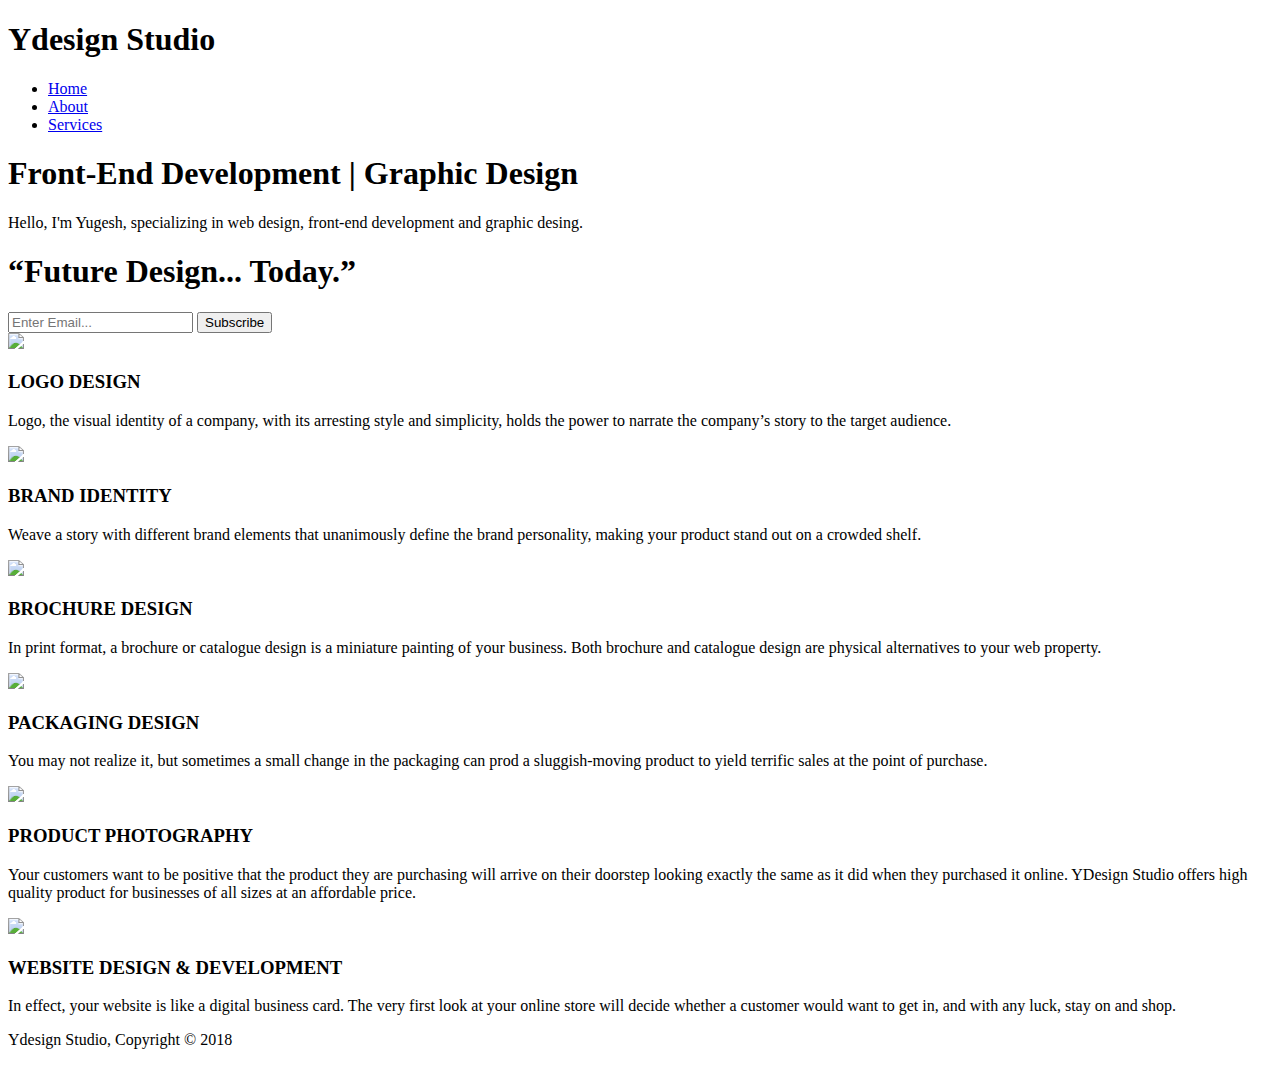
==== index.html @ f08863aa "new file" ====
<!DOCTYPE html>
<html>
  <head>
    <meta charset="utf-8">
    <meta name="viewport" content="width=device-width">
    <meta name="description" content="Web Designer | Front-End Developer">
	  <meta name="keywords" content="Web Designer | Front-End Developer">
  	<meta name="author" content="Yugesh Iwaram">
    <title>Ydesing Studio | Welcome</title>
    <link rel="stylesheet" href="./style/style.css">
  </head>
  <body>
    <header>
      <div class="container">
        <div id="branding">
          <h1><span class="highlight">Ydesign</span> Studio</h1>
        </div>
        <nav>
          <ul>
            <li class="current"><a href="index.html">Home</a></li>
            <li><a href="about.html">About</a></li>
            <li><a href="services.html">Services</a></li>
          </ul>
        </nav>
      </div>
    </header>

    <section id="showcase">
      <div class="container">
        <h1>Front-End Development | Graphic Design</h1>
        <p>Hello, I'm Yugesh, specializing in web design, front-end development and graphic desing.</p>
      </div>
    </section>

    <section id="futuredesign">
      <div class="container">
        <h1><q>Future Design...
Today.</q></h1>
        <form>
          <input type="email" placeholder="Enter Email...">
          <button type="submit" class="button_1">Subscribe</button>
        </form>
      </div>
    </section>

    <section id="boxes">
      <div class="container">
        <div class="box">
          <img src="./images/logo.png">
          <h3>LOGO DESIGN</h3>
          <p>Logo, the visual identity of a company, with its arresting style and simplicity,
             holds the power to narrate the company’s story to the target audience.</p>
        </div>
        <div class="box">
          <img src="./images/brand.png">
          <h3>BRAND IDENTITY</h3>
          <p>Weave a story with different brand elements that unanimously define the brand personality,
            making your product stand out on a crowded shelf.</p>
        </div>
        <div class="box">
          <img src="./images/brochure.png">
          <h3>BROCHURE DESIGN</h3>
          <p>In print format, a brochure or catalogue design is a miniature painting of your business. Both brochure and catalogue design
            are physical alternatives to your web property.</p>
        </div>
        <div class="box">
          <img src="./images/packaging.png">
          <h3>PACKAGING DESIGN</h3>
          <p>You may not realize it, but sometimes a small change in the packaging can prod a sluggish-moving product to
            yield terrific sales at the point of purchase.</p>
        </div>
        <div class="box">
          <img src="./images/photo.png">
          <h3>PRODUCT PHOTOGRAPHY</h3>
          <p>Your customers want to be positive that the product they are purchasing will arrive on their doorstep looking exactly the same as it did
            when they purchased it online. YDesign Studio offers high quality product for businesses of all sizes at an affordable price. </p>
        </div>
        <div class="box">
          <img src="./images/web.png">
          <h3>WEBSITE DESIGN & DEVELOPMENT</h3>
          <p>In effect, your website is like a digital business card. The very first look at your online store will decide whether
            a customer would want to get in, and with any luck, stay on and shop.</p>
        </div>
      </div>
    </section>

    <footer>
      <p>Ydesign Studio, Copyright &copy; 2018</p>
    </footer>
  </body>
</html>
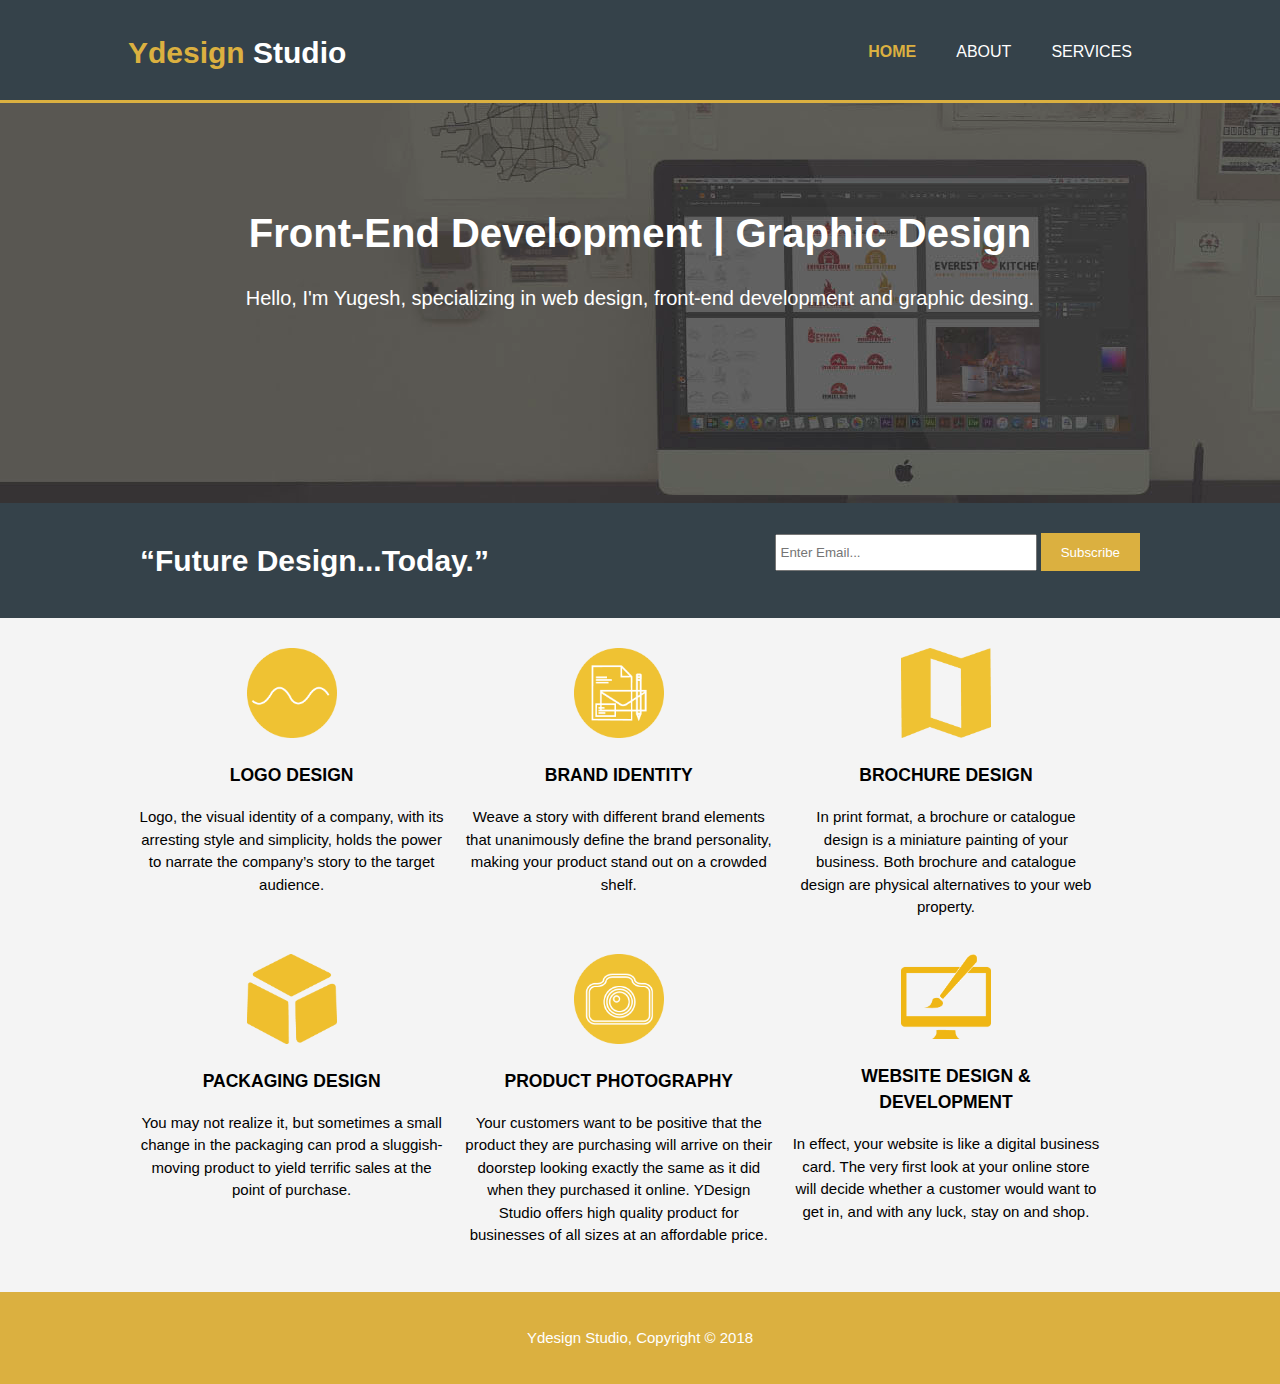
==== commit b964adbe: "code change" ====
--- a/index.html
+++ b/index.html
@@ -1,5 +1,5 @@
 <!DOCTYPE html>
-<html>
+<html lang="en">
   <head>
     <meta charset="utf-8">
     <meta name="viewport" content="width=device-width">
@@ -34,8 +34,7 @@
 
     <section id="futuredesign">
       <div class="container">
-        <h1><q>Future Design...
-Today.</q></h1>
+        <h1><q>Future Design...Today.</q></h1>
         <form>
           <input type="email" placeholder="Enter Email...">
           <button type="submit" class="button_1">Subscribe</button>
@@ -46,37 +45,37 @@
     <section id="boxes">
       <div class="container">
         <div class="box">
-          <img src="./images/logo.png">
+          <img src="./images/logo.png" alt="Logo image">
           <h3>LOGO DESIGN</h3>
           <p>Logo, the visual identity of a company, with its arresting style and simplicity,
              holds the power to narrate the company’s story to the target audience.</p>
         </div>
         <div class="box">
-          <img src="./images/brand.png">
+          <img src="./images/brand.png" alt="branding images">
           <h3>BRAND IDENTITY</h3>
           <p>Weave a story with different brand elements that unanimously define the brand personality,
             making your product stand out on a crowded shelf.</p>
         </div>
         <div class="box">
-          <img src="./images/brochure.png">
+          <img src="./images/brochure.png" alt="brochure image">
           <h3>BROCHURE DESIGN</h3>
           <p>In print format, a brochure or catalogue design is a miniature painting of your business. Both brochure and catalogue design
             are physical alternatives to your web property.</p>
         </div>
         <div class="box">
-          <img src="./images/packaging.png">
+          <img src="./images/packaging.png" alt="packaging image">
           <h3>PACKAGING DESIGN</h3>
           <p>You may not realize it, but sometimes a small change in the packaging can prod a sluggish-moving product to
             yield terrific sales at the point of purchase.</p>
         </div>
         <div class="box">
-          <img src="./images/photo.png">
+          <img src="./images/photo.png" alt="photo">
           <h3>PRODUCT PHOTOGRAPHY</h3>
           <p>Your customers want to be positive that the product they are purchasing will arrive on their doorstep looking exactly the same as it did
             when they purchased it online. YDesign Studio offers high quality product for businesses of all sizes at an affordable price. </p>
         </div>
         <div class="box">
-          <img src="./images/web.png">
+          <img src="./images/web.png" alt="web image">
           <h3>WEBSITE DESIGN & DEVELOPMENT</h3>
           <p>In effect, your website is like a digital business card. The very first look at your online store will decide whether
             a customer would want to get in, and with any luck, stay on and shop.</p>
--- a/style/style.css
+++ b/style/style.css
@@ -0,0 +1,205 @@
+body{
+  font: 15px/1.5 Arial, Helvetica,sans-serif;
+  padding:0;
+  margin:0;
+  background-color:#f4f4f4;
+}
+
+/* Global */
+.container{
+  width:80%;
+  margin:auto;
+  overflow:hidden;
+}
+
+ul{
+  margin:0;
+  padding:0;
+}
+
+.button_1{
+  height:38px;
+  background:#dbb040;
+  border:0;
+  padding-left: 20px;
+  padding-right:20px;
+  color:#ffffff;
+}
+
+.dark{
+  padding:15px;
+  background:#35424a;
+  color:#ffffff;
+  margin-top:10px;
+  margin-bottom:10px;
+}
+
+/* Header **/
+header{
+  background:#35424a;
+  color:#ffffff;
+  padding-top:30px;
+  min-height:70px;
+  border-bottom:#dbb040 3px solid;
+}
+
+header a{
+  color:#ffffff;
+  text-decoration:none;
+  text-transform: uppercase;
+  font-size:16px;
+}
+
+header li{
+  float:left;
+  display:inline;
+  padding: 0 20px 0 20px;
+}
+
+header #branding{
+  float:left;
+}
+
+header #branding h1{
+  margin:0;
+}
+
+header nav{
+  float:right;
+  margin-top:10px;
+}
+
+header .highlight, header .current a{
+  color:#dbb040;
+  font-weight:bold;
+}
+
+header a:hover{
+  color:#cccccc;
+  font-weight:bold;
+}
+
+/* Showcase */
+#showcase{
+  min-height:400px;
+  background:url('../images/showcase.jpg') no-repeat 0 -80px;
+  text-align:center;
+  color:#ffffff;
+}
+
+#showcase h1{
+  margin-top:100px;
+  font-size:40px;
+  margin-bottom:10px;
+}
+
+#showcase p{
+  font-size:20px;
+}
+
+/* Newsletter */
+#futuredesign{
+  padding:15px;
+  color:#ffffff;
+  background:#35424a
+}
+
+#futuredesign h1{
+  float:left;
+}
+
+#futuredesign form {
+  float:right;
+  margin-top:15px;
+}
+
+#futuredesign input[type="email"]{
+  padding:4px;
+  height:25px;
+  width:250px;
+}
+
+/* Boxes */
+#boxes{
+  margin-top:20px;
+}
+
+#boxes .box{
+  float:left;
+  text-align: center;
+  width:30%;
+  padding:10px;
+}
+
+#boxes .box img{
+  width:90px;
+}
+
+/* Sidebar */
+aside#sidebar{
+  float:right;
+  width:30%;
+  margin-top:10px;
+}
+
+aside#sidebar .quote input, aside#sidebar .quote textarea{
+  width:90%;
+  padding:5px;
+}
+
+/* Main-col */
+article#main-col{
+  float:left;
+  width:65%;
+}
+
+/* Services */
+ul#services li{
+  list-style: none;
+  padding:20px;
+  border: #cccccc solid 1px;
+  margin-bottom:5px;
+  background:#e6e6e6;
+}
+
+footer{
+  padding:20px;
+  margin-top:20px;
+  color:#ffffff;
+  background-color:#dbb040;
+  text-align: center;
+}
+
+/* Media Queries */
+@media(max-width: 768px){
+  header #branding,
+  header nav,
+  header nav li,
+  #futuredesign h1,
+  #futuredesign form,
+  #boxes .box,
+  article#main-col,
+  aside#sidebar{
+    float:none;
+    text-align:center;
+    width:100%;
+  }
+
+  header{
+    padding-bottom:20px;
+  }
+
+  #showcase h1{
+    margin-top:40px;
+  }
+
+  #futuredesign button, .quote button{
+    display:block;
+    width:100%;
+  }
+
+  #futuredesign form input[type="email"], .quote input, .quote textarea{
+    width:100%;
+    margin-bottom:5px;
+  }
+}
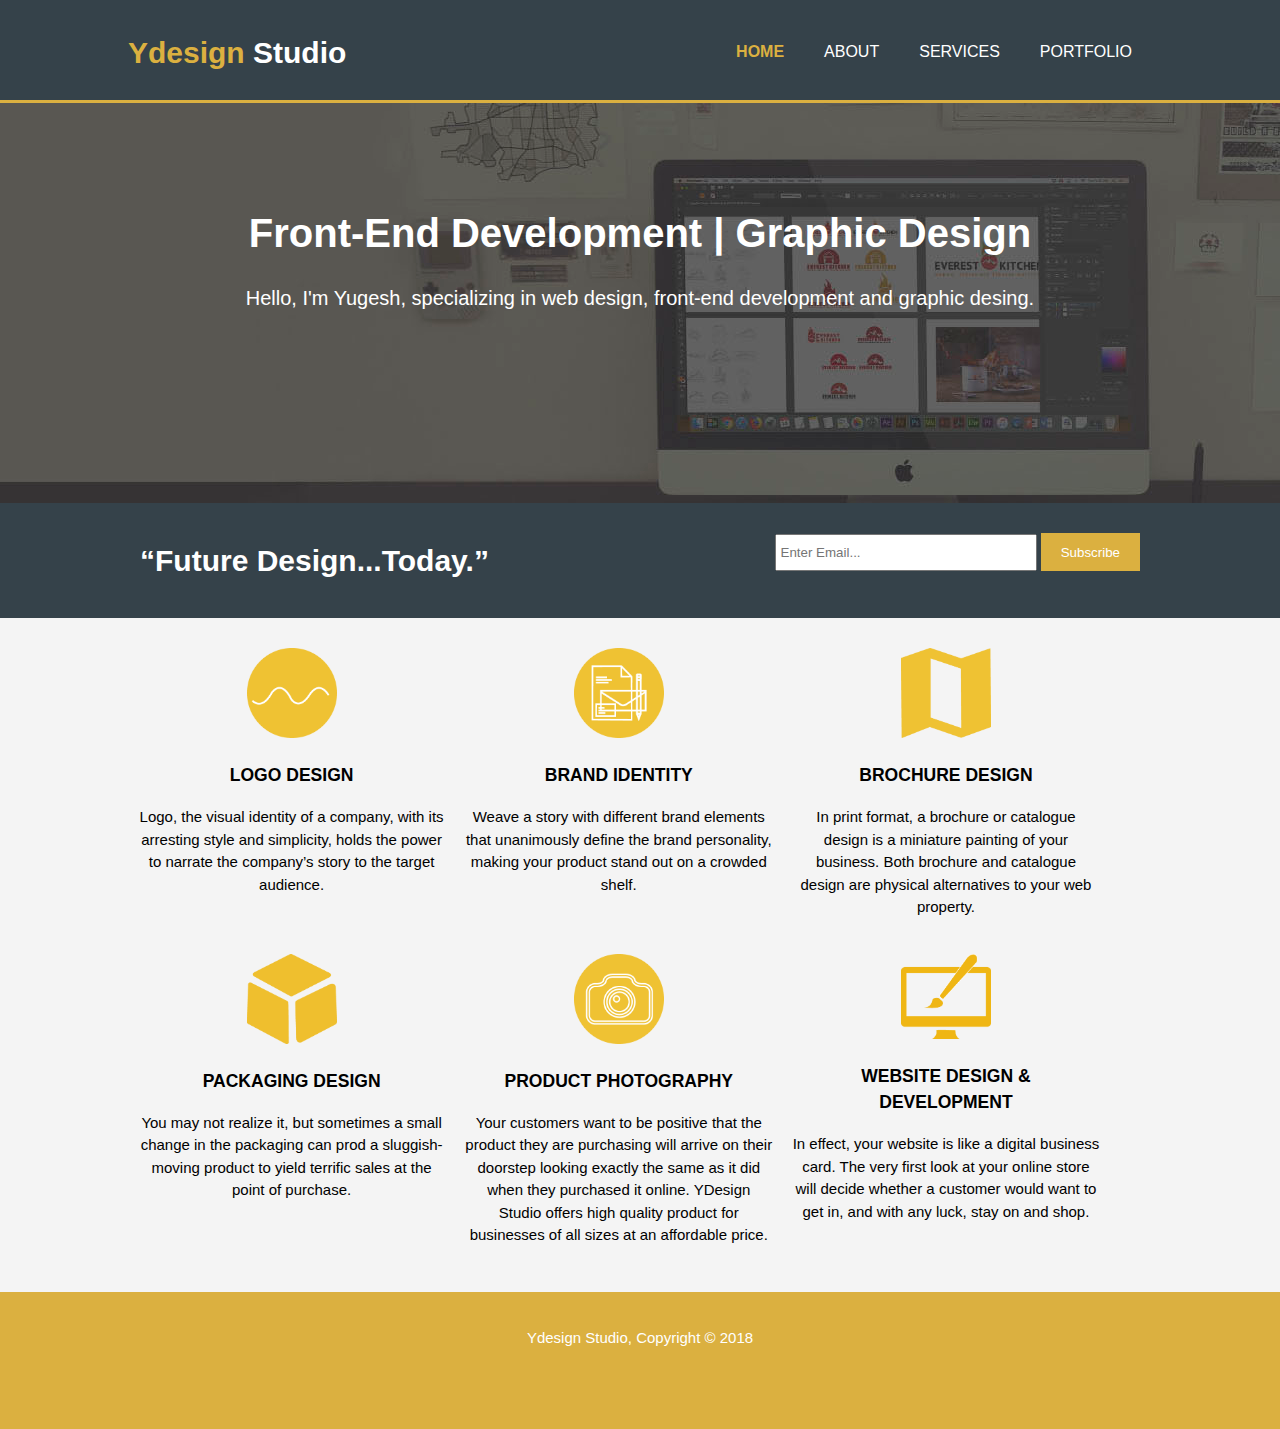
==== commit 29ca433e: "code change" ====
--- a/index.html
+++ b/index.html
@@ -7,6 +7,9 @@
 	  <meta name="keywords" content="Web Designer | Front-End Developer">
   	<meta name="author" content="Yugesh Iwaram">
     <title>Ydesing Studio | Welcome</title>
+    <link rel="stylesheet" href="https://use.fontawesome.com/releases/v5.5.0/css/all.css"
+  integrity="sha384-B4dIYHKNBt8Bc12p+WXckhzcICo0wtJAoU8YZTY5qE0Id1GSseTk6S+L3BlXeVIU" crossorigin="anonymous">
+    <link href="https://fonts.googleapis.com/css?family=Playfair+Display|Slabo+27px" rel="stylesheet">
     <link rel="stylesheet" href="./style/style.css">
   </head>
   <body>
@@ -20,6 +23,7 @@
             <li class="current"><a href="index.html">Home</a></li>
             <li><a href="about.html">About</a></li>
             <li><a href="services.html">Services</a></li>
+            <li><a href="portfolio.html">Portfolio</a></li>
           </ul>
         </nav>
       </div>
@@ -85,6 +89,12 @@
 
     <footer>
       <p>Ydesign Studio, Copyright &copy; 2018</p>
+      <br><br>
+    <a href="https://www.facebook.com/ydesignusa/" target="_blank"> <i class="fab fa-facebook"> </i> </a>
+    <a href="https://www.behance.net/yugeshiwaram" target="_blank"> <i class="fab fa-behance"> </i> </a>
+      <a href="https://www.instagram.com/ydesignusa/?hl=en" target="_blank"> <i class="fab fa-instagram"> </i> </a>
+    <a href="https://twitter.com/yugeshiwaram" target="_blank"> <i class="fab fa-twitter"> </i> </a>
+    <a href="https://www.linkedin.com/in/yugesh-iwaram-b29879114/" target="_blank"> <i class="fab fa-linkedin"> </i> </a>
     </footer>
   </body>
 </html>
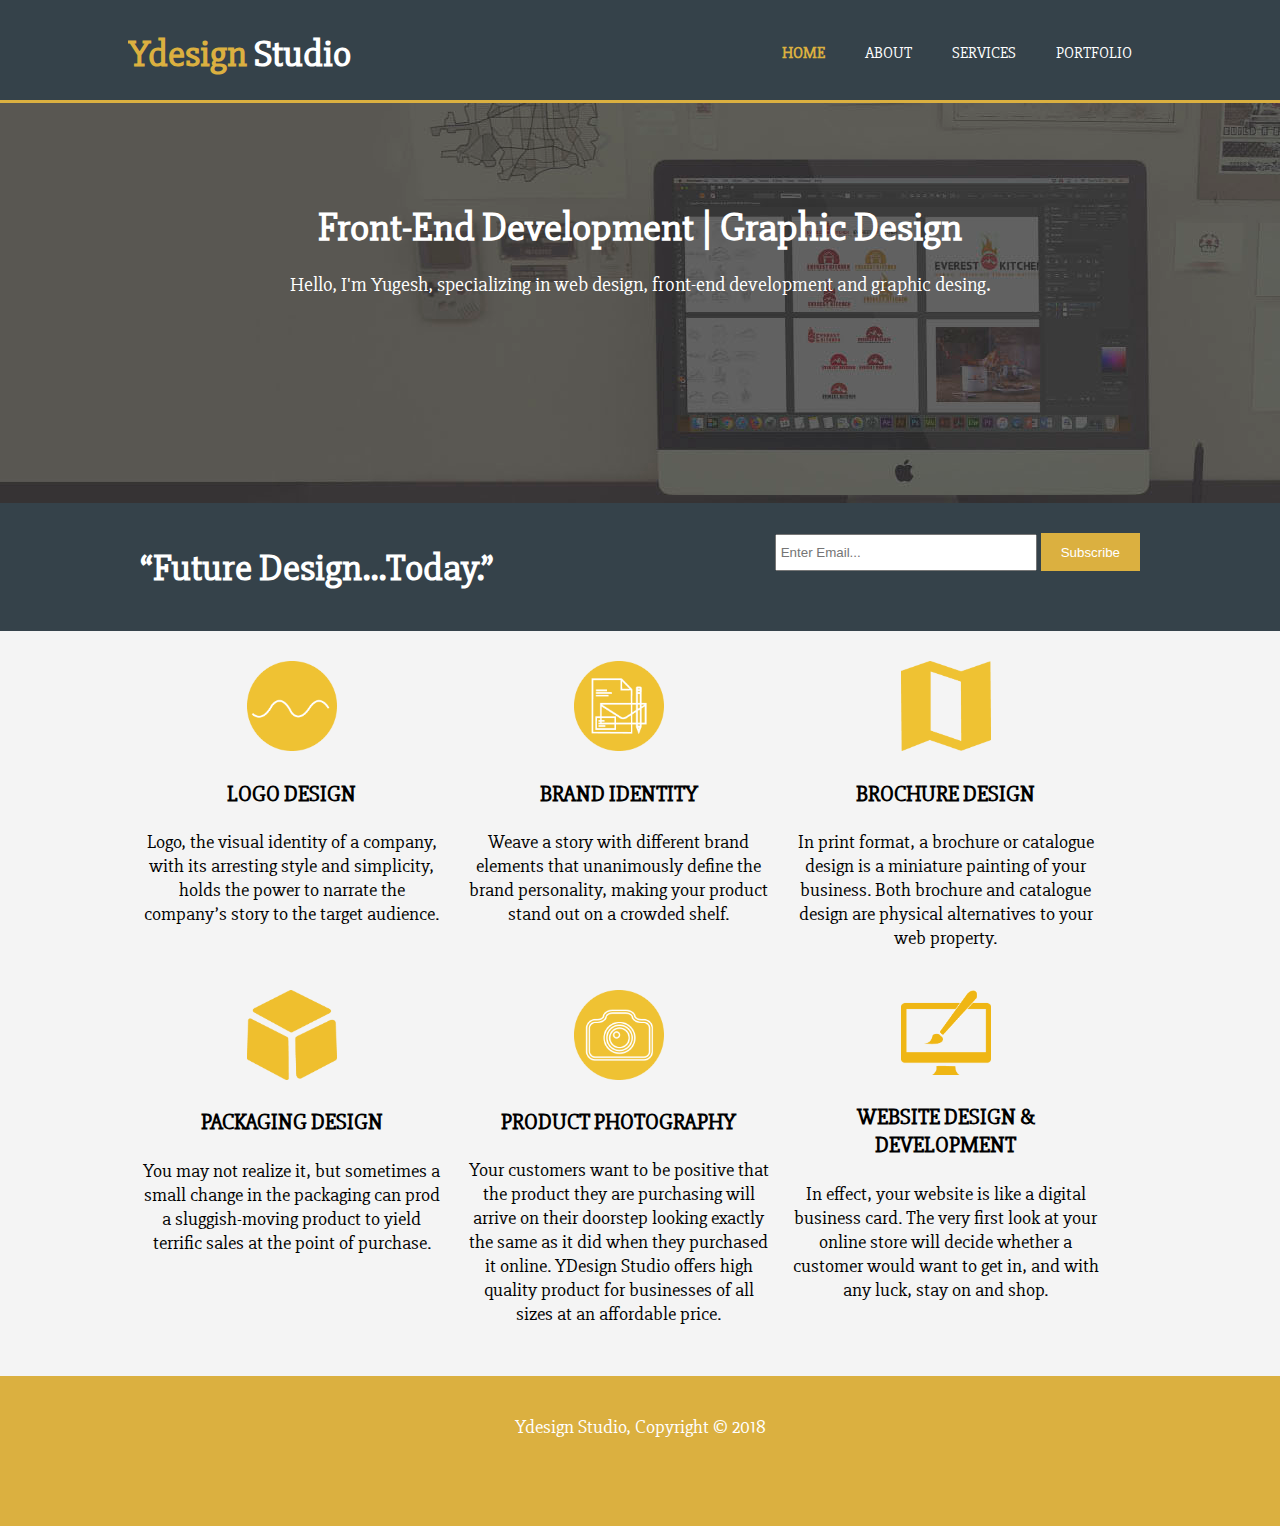
==== commit 8a4e916e: "change code" ====
--- a/index.html
+++ b/index.html
@@ -51,7 +51,7 @@
         <div class="box">
           <img src="./images/logo.png" alt="Logo image">
           <h3>LOGO DESIGN</h3>
-          <p>Logo, the visual identity of a company, with its arresting style and simplicity,
+          <p id="delay">Logo, the visual identity of a company, with its arresting style and simplicity,
              holds the power to narrate the company’s story to the target audience.</p>
         </div>
         <div class="box">
--- a/style/style.css
+++ b/style/style.css
@@ -1,5 +1,6 @@
 body{
-  font: 15px/1.5 Arial, Helvetica,sans-serif;
+  font-family: 'Slabo 27px', serif;
+  font-size: 1.2em;
   padding:0;
   margin:0;
   background-color:#f4f4f4;
@@ -202,4 +203,35 @@
     width:100%;
     margin-bottom:5px;
   }
-}
+  .fa-linkedin {
+    color:#3B5998;
+    text-align: center;
+    padding: 5px;
+    font-size: 40px;
+  }
+  .fa-facebook {
+    color: #3B5998;
+    font-size: 40px;
+    text-align: center;
+    padding: 10px;
+  }
+
+  .fa-behance {
+    color:#3B5998;
+    text-align: center;
+    font-size: 40px;
+    padding: 10px;
+  }
+  .fa-instagram {
+    color:#3B5998;
+    text-align: center;
+    font-size: 40px;
+    padding: 10px;
+  }
+
+  .fa-twitter {
+    color:#0F9D58;
+    text-align: center;
+    font-size: 40px;
+    padding: 10px;
+  }
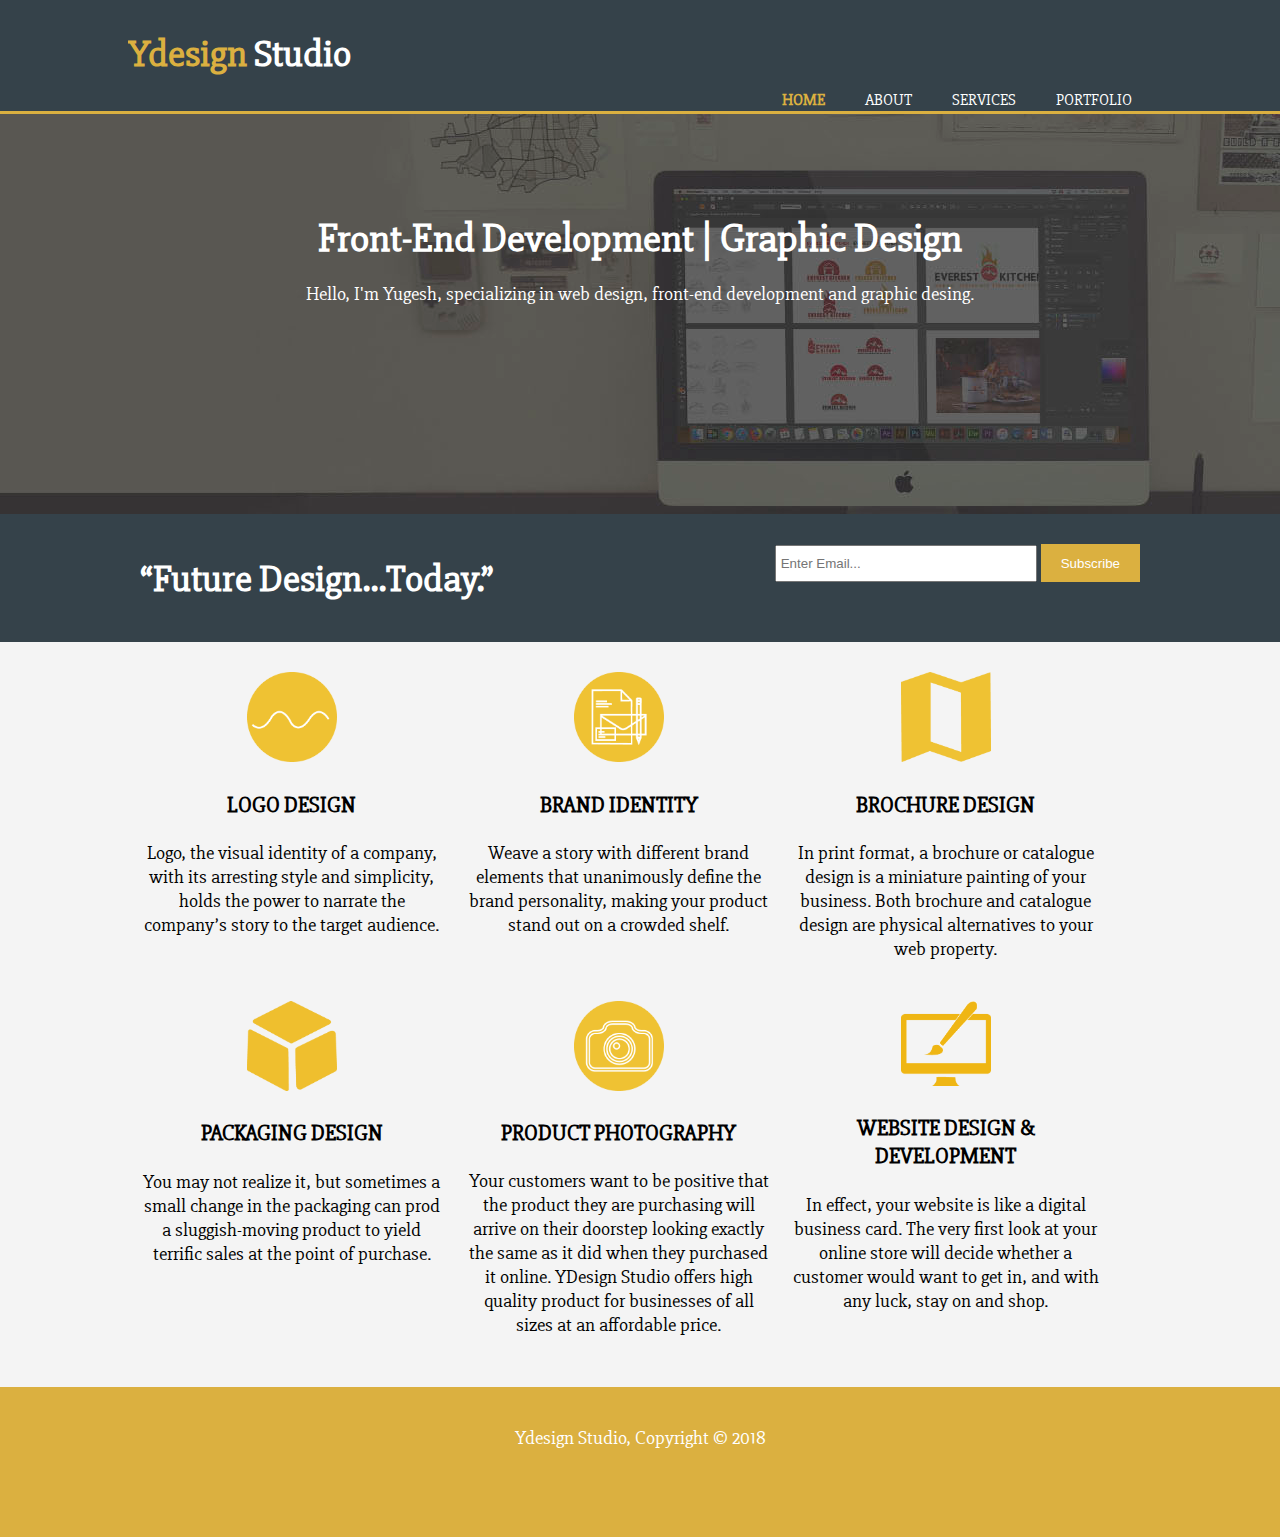
==== commit b426882c: "code change" ====
--- a/index.html
+++ b/index.html
@@ -51,7 +51,7 @@
         <div class="box">
           <img src="./images/logo.png" alt="Logo image">
           <h3>LOGO DESIGN</h3>
-          <p id="delay">Logo, the visual identity of a company, with its arresting style and simplicity,
+          <p>Logo, the visual identity of a company, with its arresting style and simplicity,
              holds the power to narrate the company’s story to the target audience.</p>
         </div>
         <div class="box">
--- a/style/style.css
+++ b/style/style.css
@@ -57,8 +57,8 @@
   padding: 0 20px 0 20px;
 }
 
-header #branding{
-  float:left;
+header #branding:hover {
+  font-size: 25px;
 }
 
 header #branding h1{
@@ -94,8 +94,9 @@
   margin-bottom:10px;
 }
 
-#showcase p{
-  font-size:20px;
+#showcase p:nth-child(6n) {
+  color: #008080;
+  font-style: oblique;
 }
 
 /* Newsletter */
@@ -155,13 +156,8 @@
 }
 
 /* Services */
-ul#services li{
-  list-style: none;
-  padding:20px;
-  border: #cccccc solid 1px;
-  margin-bottom:5px;
-  background:#e6e6e6;
-}
+
+
 
 footer{
   padding:20px;
@@ -235,3 +231,8 @@
     font-size: 40px;
     padding: 10px;
   }
+  .first-letter::first-letter {
+  font-size: 50%;
+  color: #008080;
+  font-weight: bold;
+}
